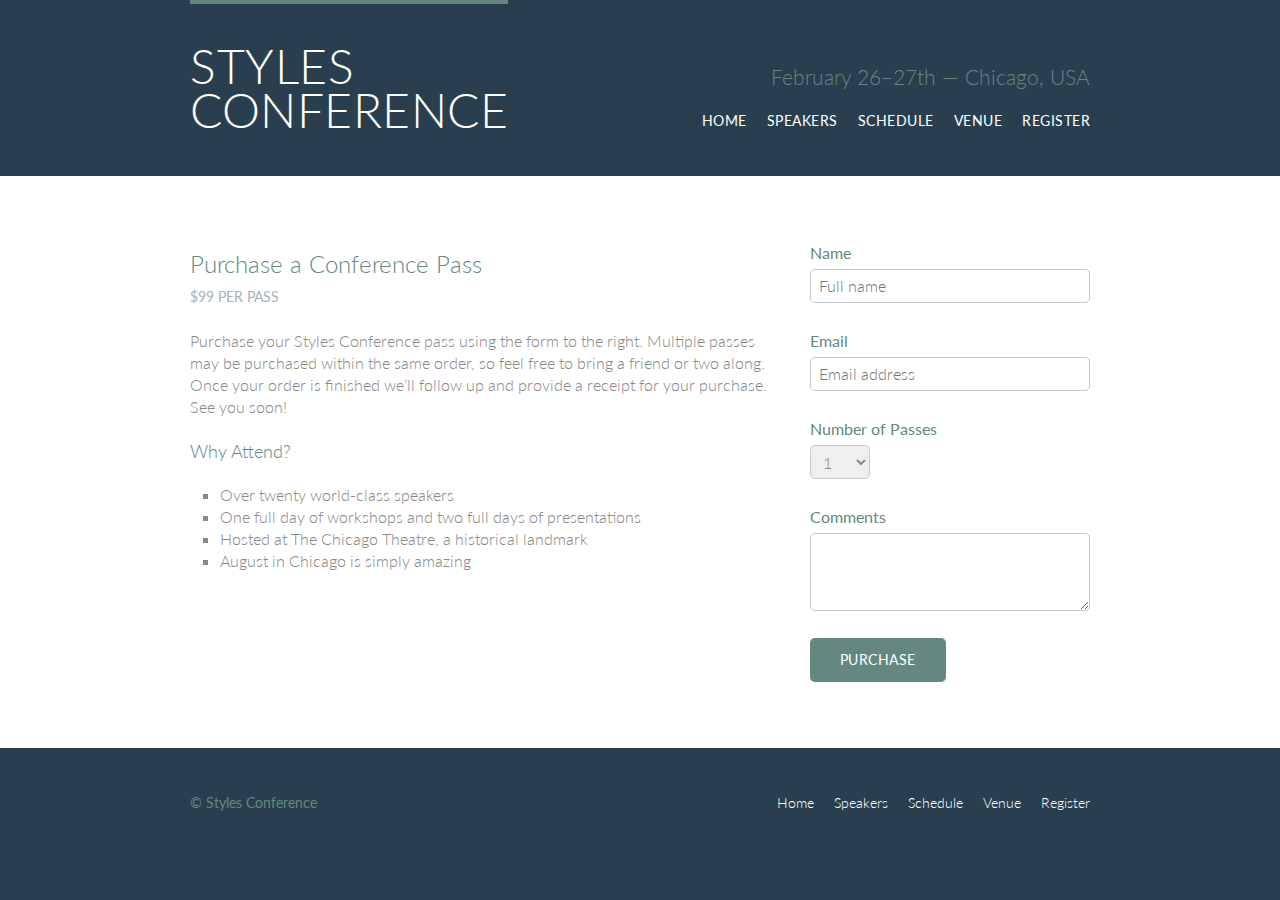
==== register.html @ ba56bffc "Update Register Page" ====
<!DOCTYPE html>
<html lang="en">
  <head>
    <meta charset="UTF-8" />
    <meta name="viewport" content="width=device-width, initial-scale=1.0" />
    <link rel="stylesheet" href="./assets/stylesheets/main.css" />
    <link
      rel="stylesheet"
      href="http://fonts.googleapis.com/css?family=Lato:100,300,400"
    />
    <title>Styles Conference</title>
  </head>
  <body>
    <header class="primary-header container group">
      <h1 class="logo">
        <a href="index.html"
          >Styles <br />
          Conference</a
        >
      </h1>
      <h3 class="tagline">February 26&ndash;27th &mdash; Chicago, USA</h3>
      <nav class="nav primary-nav">
        <!-- prettier-ignore -->
        <ul>
          <li><a href="index.html">Home</a></li><!--
          --><li><a href="speakers.html">Speakers</a></li><!--
          --><li><a href="schedule.html">Schedule</a></li><!--
          --><li><a href="venue.html">Venue</a></li><!--
          --><li><a href="register.html">Register</a></li>
        </ul>
      </nav>
    </header>

    <!-- prettier-ignore -->
    <section class="row">
      <div class="grid">
        <section class="col-2-3">
          <h2>Purchase a Conference Pass</h2>
          <h5>$99 per Pass</h5>

          <p>Purchase your Styles Conference pass using the form to the right. Multiple passes may be purchased within the same order, so feel free to bring a friend or two along. Once your order is finished we&#8217;ll follow up and provide a receipt for your purchase. See you soon!</p>

          <h4>Why Attend?</h4>

          <ul class="why-attend">
          <li>Over twenty world-class speakers</li>
            <li>One full day of workshops and two full days of presentations</li>
            <li>Hosted at The Chicago Theatre, a historical landmark</li>
            <li>August in Chicago is simply amazing</li>
          </ul>
        </section><!--
    
        --><form class="col-1-3" action="#" method="post">
          <fieldset class="register-group">

            <label>
              Name
              <input type="text" name="name" placeholder="Full name" required>
            </label>
        
            <label>
              Email
              <input type="email" name="email" placeholder="Email address" required>
            </label>
        
            <label>
              Number of Passes
              <select name="quantity" required>
                <option value="1" selected>1</option>
                <option value="2">2</option>
                <option value="3">3</option>
                <option value="4">4</option>
                <option value="5">5</option>
              </select>
            </label>
        
            <label>
              Comments
              <textarea name="comments"></textarea>
            </label>
        
          </fieldset>
        
          <input class="btn btn-default" type="submit" name="submit" value="Purchase">
        
        </form>
      </div>
    </section>

    <footer class="primary-footer group container">
      <!-- Generally, content within the <small> element will be rendered as, well, 
		small, but our CSS reset will prevent that from happening. -->
      <small>&copy; Styles Conference</small>
      <!-- prettier-ignore -->
      <nav class="nav">
        <ul>
          <li><a href="index.html">Home</a></li><!--
          --><li><a href="speakers.html">Speakers</a></li><!--
          --><li><a href="schedule.html">Schedule</a></li><!--
          --><li><a href="venue.html">Venue</a></li><!--
          --><li><a href="register.html">Register</a></li>
        </ul>
      </nav>
    </footer>
  </body>
</html>
---- assets/stylesheets/main.css ----
/* http://meyerweb.com/eric/tools/css/reset/ 2. v2.0 | 20110126
  License: none (public domain)
  Below is the code for CSS-Reset (i.e, removing any default css formatting done by browsers)
*/

html,
body,
div,
span,
applet,
object,
iframe,
h1,
h2,
h3,
h4,
h5,
h6,
p,
blockquote,
pre,
a,
abbr,
acronym,
address,
big,
cite,
code,
del,
dfn,
em,
img,
ins,
kbd,
q,
s,
samp,
small,
strike,
strong,
sub,
sup,
tt,
var,
b,
u,
i,
center,
dl,
dt,
dd,
ol,
ul,
li,
fieldset,
form,
label,
legend,
table,
caption,
tbody,
tfoot,
thead,
tr,
th,
td,
article,
aside,
canvas,
details,
embed,
figure,
figcaption,
footer,
header,
hgroup,
menu,
nav,
output,
ruby,
section,
summary,
time,
mark,
audio,
video {
  margin: 0;
  padding: 0;
  border: 0;
  font-size: 100%;
  font: inherit;
  vertical-align: baseline;
}
/* HTML5 display-role reset for older browsers */
article,
aside,
details,
figcaption,
figure,
footer,
header,
hgroup,
menu,
nav,
section {
  display: block;
}
body {
  line-height: 1;
}
ol,
ul {
  list-style: none;
}
blockquote,
q {
  quotes: none;
}
blockquote:before,
blockquote:after,
q:before,
q:after {
  content: "";
  content: none;
}
table {
  border-collapse: collapse;
  border-spacing: 0;
}

/* Main CSS */
*,
*:before,
*:after {
  -webkit-box-sizing: border-box;
  -moz-box-sizing: border-box;
  box-sizing: border-box;
}

.container {
  width: 960px;
  margin: 0 auto;
  padding-left: 30px;
  padding-right: 30px;
}

h1,
h3,
h4,
h5,
p {
  margin-bottom: 22px;
}

/*
  ========================================
  Buttons
  ========================================
*/

.btn {
  border-radius: 5px;
  color: #fff;
  cursor: pointer;
  display: inline-block;
  font-weight: 400;
  letter-spacing: 0.5px;
  margin: 0;
  text-transform: uppercase;
}
.btn-alt {
  border: 1px solid #fff;
  padding: 10px 30px;
}
.btn-alt:hover {
  background: #fff;
  color: #648880;
}

/*
  ========================================
  Home
  ========================================
*/

.hero {
  padding: 22px 80px 66px 80px;
}

/*
  ========================================
  Clearfix
  ========================================
*/
.group:before,
.group:after {
  content: "";
  display: table;
}
.group:after {
  clear: both;
}
.group {
  clear: both;
  *zoom: 1;
}

.logo {
  float: left;
  border-top: 4px solid #648880;
  padding: 40px 0 22px 0;
}

/*
  ========================================
  Primary footer
  ========================================
*/

.primary-footer small {
  float: left;
}

.primary-footer {
  padding-bottom: 44px;
  padding-top: 44px;
}

.col-1-3 {
  width: 33.33%;
}
.col-2-3 {
  width: 66.66%;
}

.col-1-3,
.col-2-3 {
  display: inline-block;
  vertical-align: top;
}
.grid,
.col-1-3,
.col-2-3 {
  padding-left: 15px;
  padding-right: 15px;
}

.container,
.grid {
  margin: 0 auto;
  width: 960px;
}
.container {
  padding-left: 30px;
  padding-right: 30px;
}

/*
  ========================================
  Custom styles
  ========================================
*/
body {
  color: #888;
  font: 300 16px/22px "Open Sans", "Helvetica Neue", Helvetica, Arial,
    sans-serif;
}
h1,
h2,
h3,
h4 {
  color: #648880;
}

h1 {
  font-size: 36px;
  line-height: 44px;
}
h2 {
  font-size: 24px;
  line-height: 44px;
}
h3 {
  font-size: 21px;
}
h4 {
  font-size: 18px;
}

h5 {
  color: #a9b2b9;
  font-size: 14px;
  font-weight: 400;
}

strong {
  font-weight: 400;
}
cite,
em {
  font-style: italic;
}

/*
  ========================================
  Links
  ========================================
*/

a:hover {
  color: #a9b2b9;
}
a {
  color: #648880;
}

.logo {
  border-top: 4px solid #648880;
  float: left;
  font-size: 48px;
  font-weight: 300;
  letter-spacing: 0.5px;
  line-height: 44px;
  padding: 40px 0 22px 0;
  text-transform: uppercase;
}

.tagline {
  margin: 66px 0 22px 0;
}

.primary-nav {
  font-size: 14px;
  font-weight: 400;
}

.primary-footer {
  color: #648880;
  font-size: 14px;
  padding-bottom: 44px;
  padding-top: 44px;
}
.primary-footer small {
  float: left;
  font-weight: 400;
}

.primary-footer {
  color: #648880;
  font-size: 14px;
  padding-bottom: 44px;
  padding-top: 44px;
}
.primary-footer small {
  float: left;
  font-weight: 400;
}

.hero h2 {
  font-size: 36px;
}

.teaser a:hover h3 {
  color: #a9b2b9;
}

.note {
  text-decoration: underline;
}

a {
  color: #648880;
  text-decoration: none;
}
a:hover {
  color: #a9b2b9;
}
p a {
  border-bottom: 1px solid #dfe2e5;
}
h5 {
  color: #a9b2b9;
  font-size: 14px;
  font-weight: 400;
  text-transform: uppercase;
}

.primary-nav {
  font-size: 14px;
  font-weight: 400;
  letter-spacing: 0.5px;
  text-transform: uppercase;
}

.tagline {
  margin: 66px 0 22px 0;
  text-align: right;
}

/*
  ========================================
  Navigation
  ========================================
*/

.nav {
  text-align: right;
}

body {
  background: #293f50;
  color: #888;
  font: 300 16px/22px "Lato", "Open Sans", "Helvetica Neue", Helvetica, Arial,
    sans-serif;
}

.hero p {
  font-size: 24px;
  font-weight: 300;
}

.primary-header a,
.primary-footer a {
  color: #fff;
}
.primary-header a:hover,
.primary-footer a:hover {
  color: #648880;
}

.hero {
  color: #fff;
  line-height: 44px;
  padding: 22px 80px 66px 80px;
  text-align: center;
}

/*
  ========================================
  Rows
  ========================================
*/

.row {
  background: #fff;
  padding: 66px 0 44px 0;
}

.row,
.row-alt {
  min-width: 960px;
}

.row-alt {
  background: #cbe2c1;
  background: -webkit-linear-gradient(to right, #a1d3b0, #f6f1d3);
  background: -moz-linear-gradient(to right, #a1d3b0, #f6f1d3);
  background: linear-gradient(to right, #a1d3b0, #f6f1d3);
  padding: 44px 0 22px 0;
}
/*
  ========================================
  Leads
  ========================================
*/

.lead {
  text-align: center;
}
.lead p {
  font-size: 21px;
  line-height: 33px;
}

.nav li {
  display: inline-block;
  margin: 0 10px;
  vertical-align: top;
}
.nav li:last-child {
  /* Doing so ensures that any horizontal space between the last <li> element and the edge of its 
  parent element is removed. */
  margin-right: 0;
}

/*
  ========================================
  Speakers
  ========================================
*/

.speaker-info {
  border: 1px solid #dfe2e5;
  border-radius: 5px;
  margin-top: 88px;
  padding: 22px 0;
  text-align: center;
}

.speaker {
  margin-bottom: 44px;
}

.teaser img {
  border-radius: 5px;
  display: block;
  margin-bottom: 22px;
  max-width: 100%;
}

.speaker-info img {
  border-radius: 50%;
  height: 130px;
  margin: -66px 0 22px 0;
  vertical-align: top;
}

/*
  ========================================
  Venue
  ========================================
*/

.venue-theatre {
  margin-bottom: 66px;
}
.venue-hotel {
  margin-bottom: 22px;
}
.venue-map {
  height: 264px;
}

/*
  ========================================
  Register
  ========================================
*/

.why-attend {
  list-style: square;
  margin: 0 0 22px 30px;
}
form {
  margin-bottom: 22px;
}
input,
select,
textarea {
  font: 300 16px/22px "Lato", "Open Sans", "Helvetica Neue", Helvetica, Arial,
    sans-serif;
}

.register-group label {
  color: #648880;
  cursor: pointer;
  font-weight: 400;
}
.register-group input,
.register-group select,
.register-group textarea {
  border: 1px solid #c6c9cc;
  border-radius: 5px;
  color: #888;
  display: block;
  margin: 5px 0 27px 0;
  padding: 5px 8px;
}
.register-group input,
.register-group textarea {
  width: 100%;
}
.register-group select {
  height: 34px;
  width: 60px;
}
.register-group textarea {
  height: 78px;
}
.btn-default {
  border: 0;
  background: #648880;
  padding: 11px 30px;
  font-size: 14px;
}
.btn-default:hover {
  background: #77a198;
}
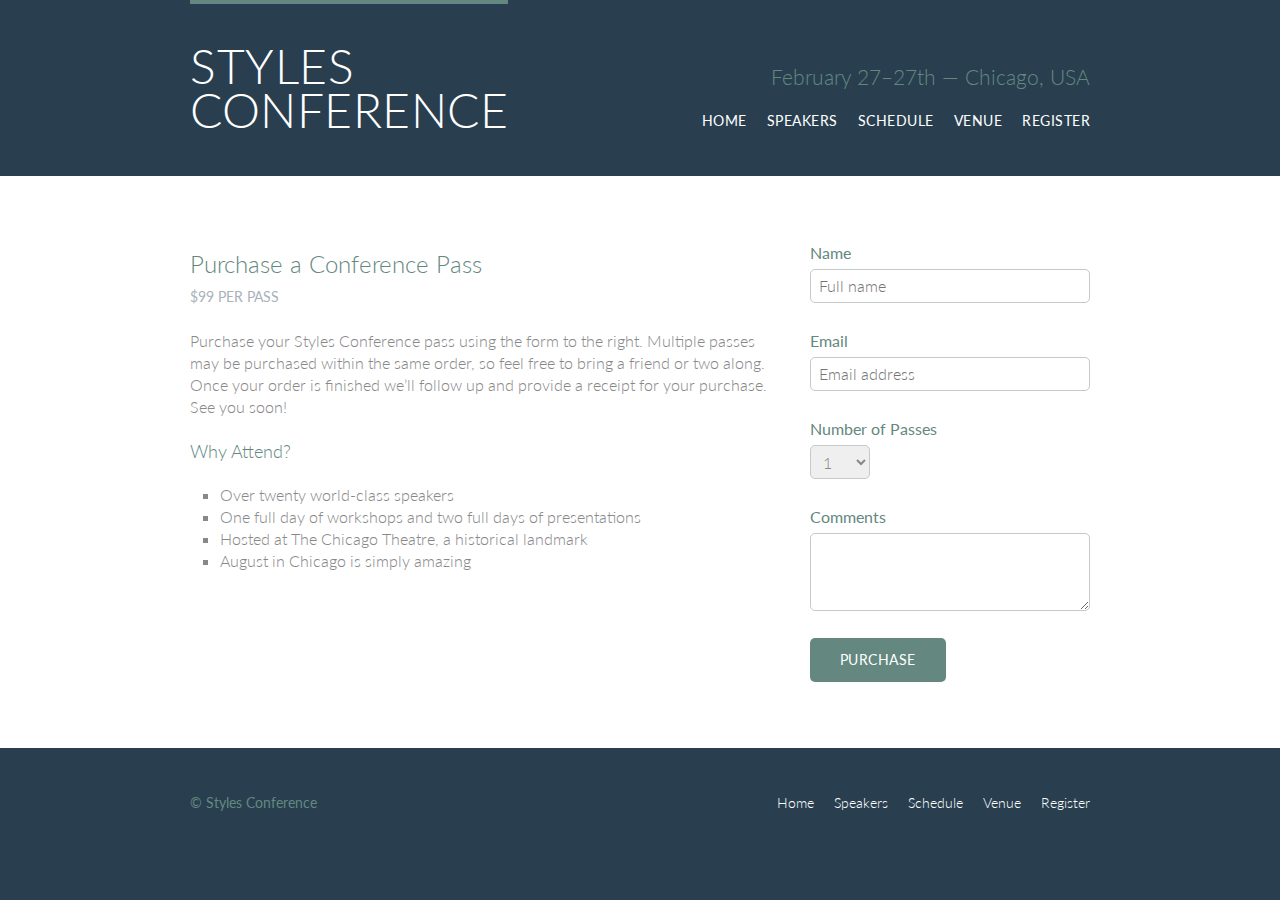
==== commit a1b19156: "Update Register Page" ====
--- a/register.html
+++ b/register.html
@@ -18,7 +18,7 @@
           Conference</a
         >
       </h1>
-      <h3 class="tagline">February 26&ndash;27th &mdash; Chicago, USA</h3>
+      <h3 class="tagline">February 27&ndash;27th &mdash; Chicago, USA</h3>
       <nav class="nav primary-nav">
         <!-- prettier-ignore -->
         <ul>
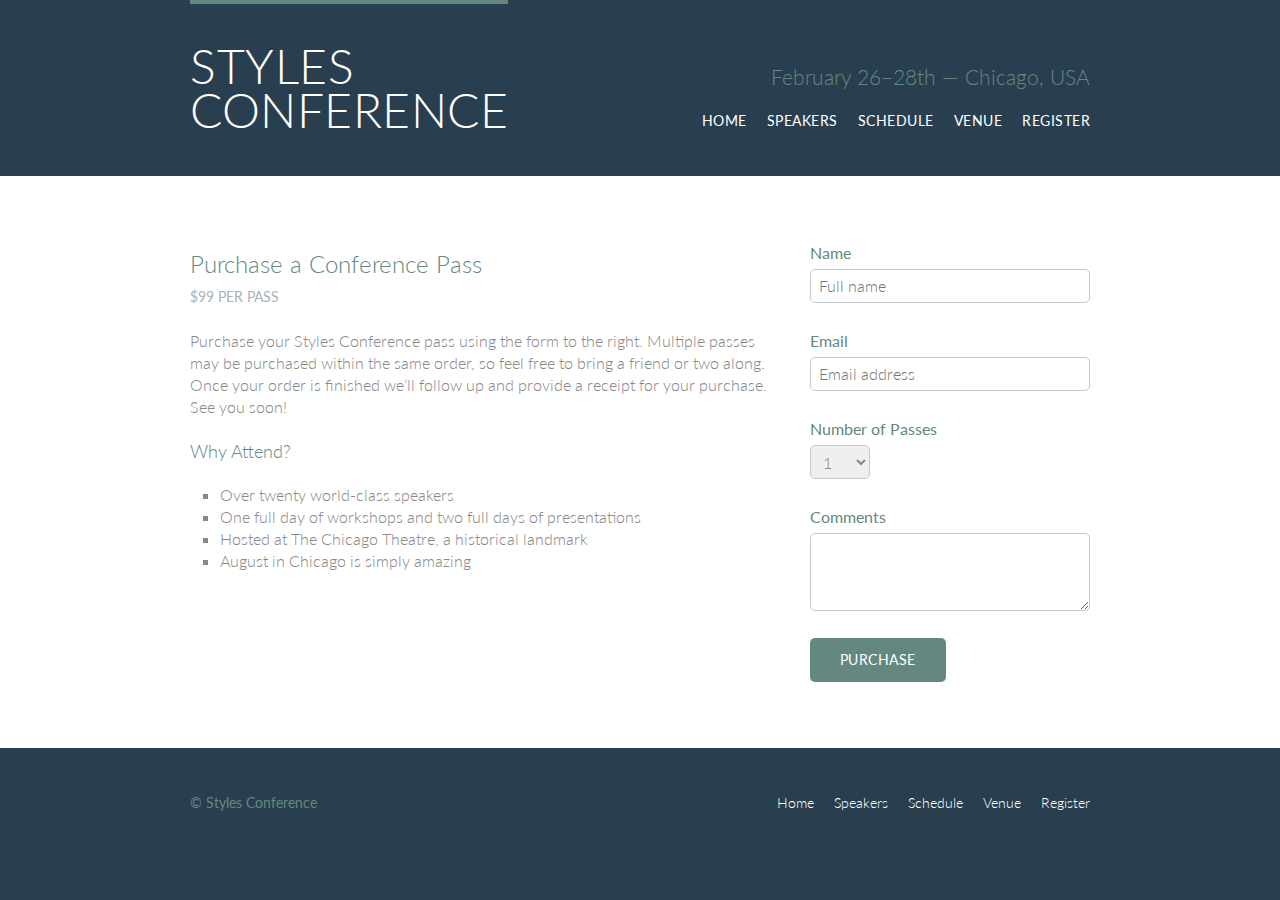
==== commit fcebd61c: "Update register.html" ====
--- a/register.html
+++ b/register.html
@@ -18,7 +18,7 @@
           Conference</a
         >
       </h1>
-      <h3 class="tagline">February 27&ndash;27th &mdash; Chicago, USA</h3>
+      <h3 class="tagline">February 26&ndash;28th &mdash; Chicago, USA</h3>
       <nav class="nav primary-nav">
         <!-- prettier-ignore -->
         <ul>
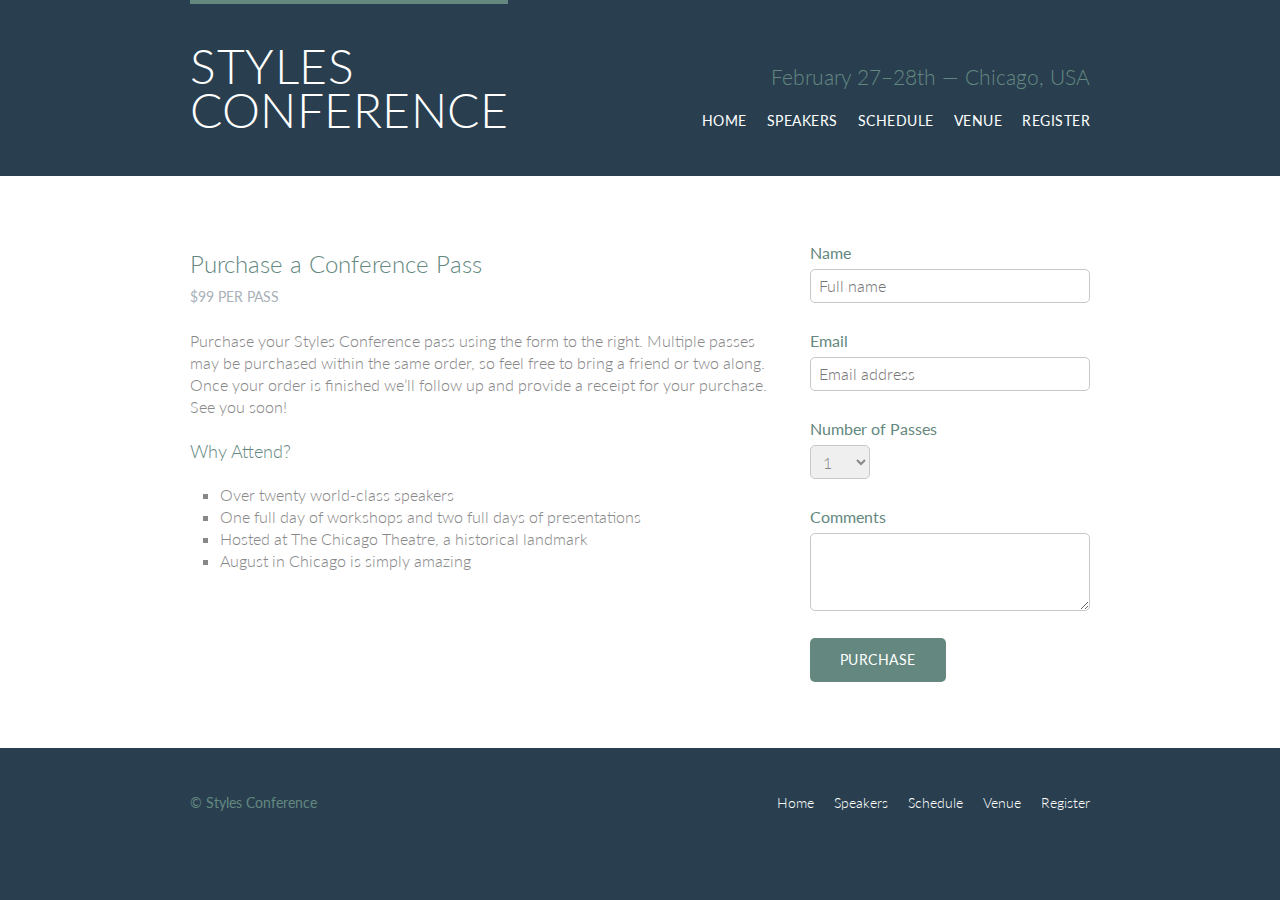
==== commit d179a1ea: "Update register.html" ====
--- a/register.html
+++ b/register.html
@@ -18,7 +18,7 @@
           Conference</a
         >
       </h1>
-      <h3 class="tagline">February 26&ndash;28th &mdash; Chicago, USA</h3>
+      <h3 class="tagline">February 27&ndash;28th &mdash; Chicago, USA</h3>
       <nav class="nav primary-nav">
         <!-- prettier-ignore -->
         <ul>
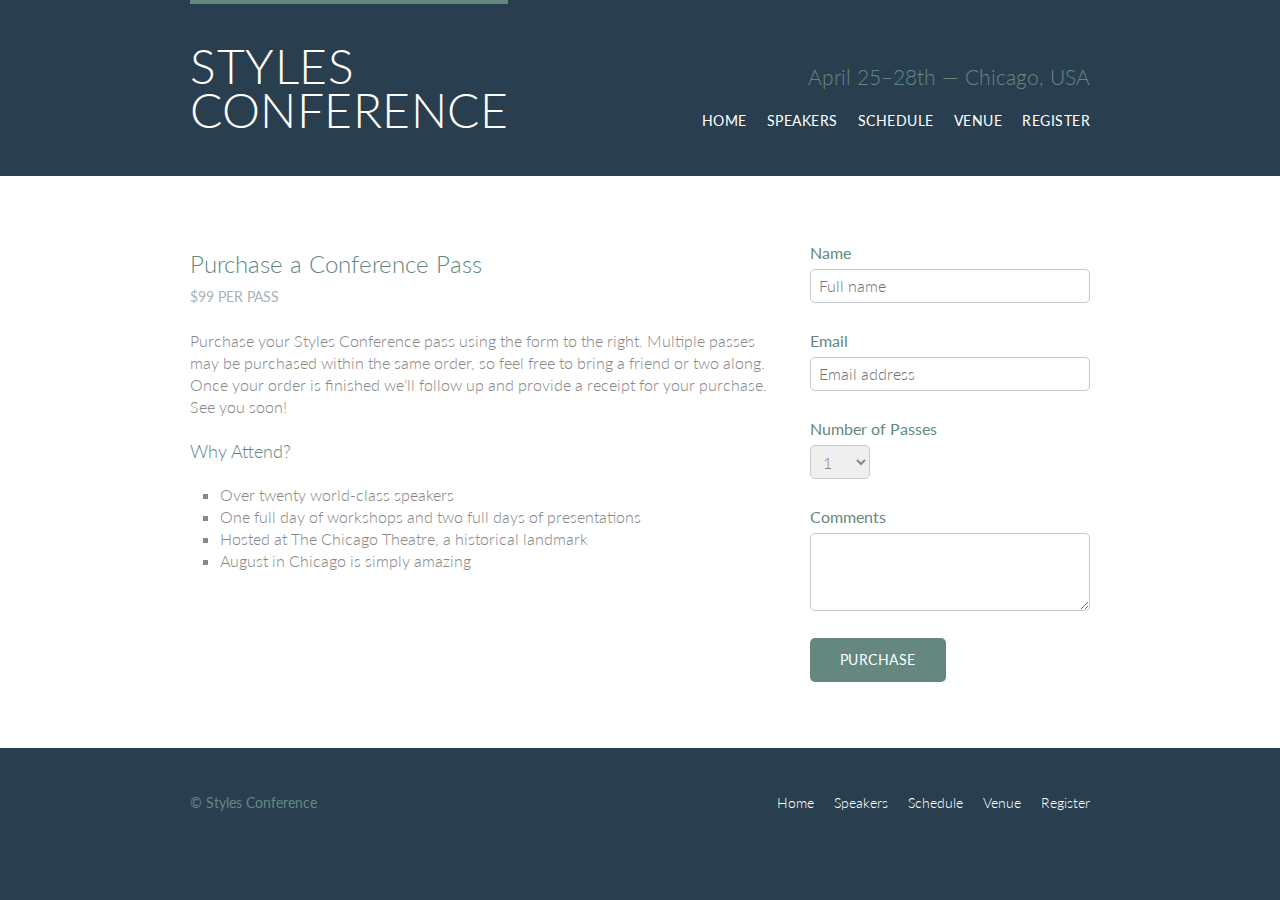
==== commit 7b60cc73: "Update register.html" ====
--- a/register.html
+++ b/register.html
@@ -18,7 +18,7 @@
           Conference</a
         >
       </h1>
-      <h3 class="tagline">February 27&ndash;28th &mdash; Chicago, USA</h3>
+      <h3 class="tagline">April 25&ndash;28th &mdash; Chicago, USA</h3>
       <nav class="nav primary-nav">
         <!-- prettier-ignore -->
         <ul>
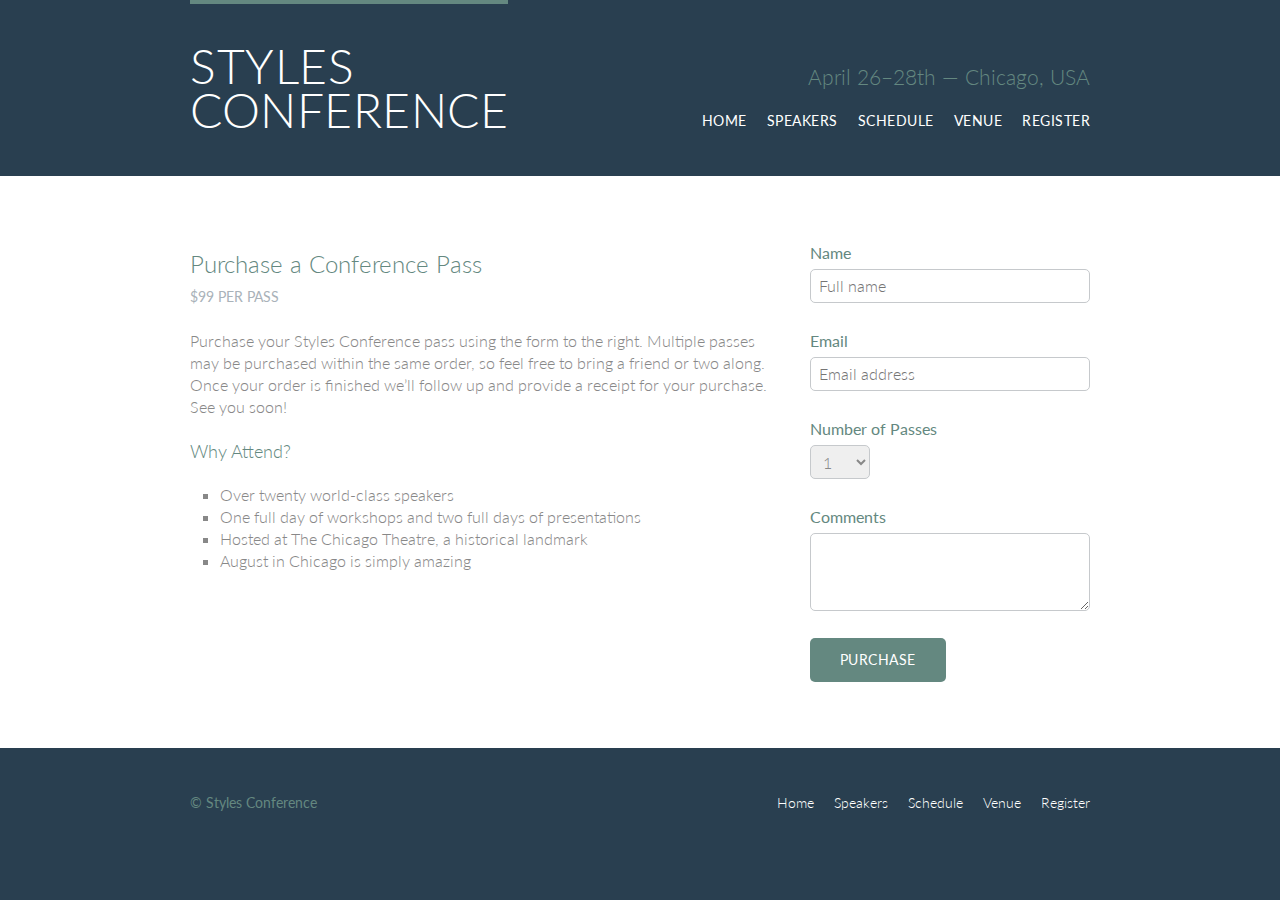
==== commit ec725d63: "Update register.html" ====
--- a/register.html
+++ b/register.html
@@ -18,7 +18,7 @@
           Conference</a
         >
       </h1>
-      <h3 class="tagline">April 25&ndash;28th &mdash; Chicago, USA</h3>
+      <h3 class="tagline">April 26&ndash;28th &mdash; Chicago, USA</h3>
       <nav class="nav primary-nav">
         <!-- prettier-ignore -->
         <ul>
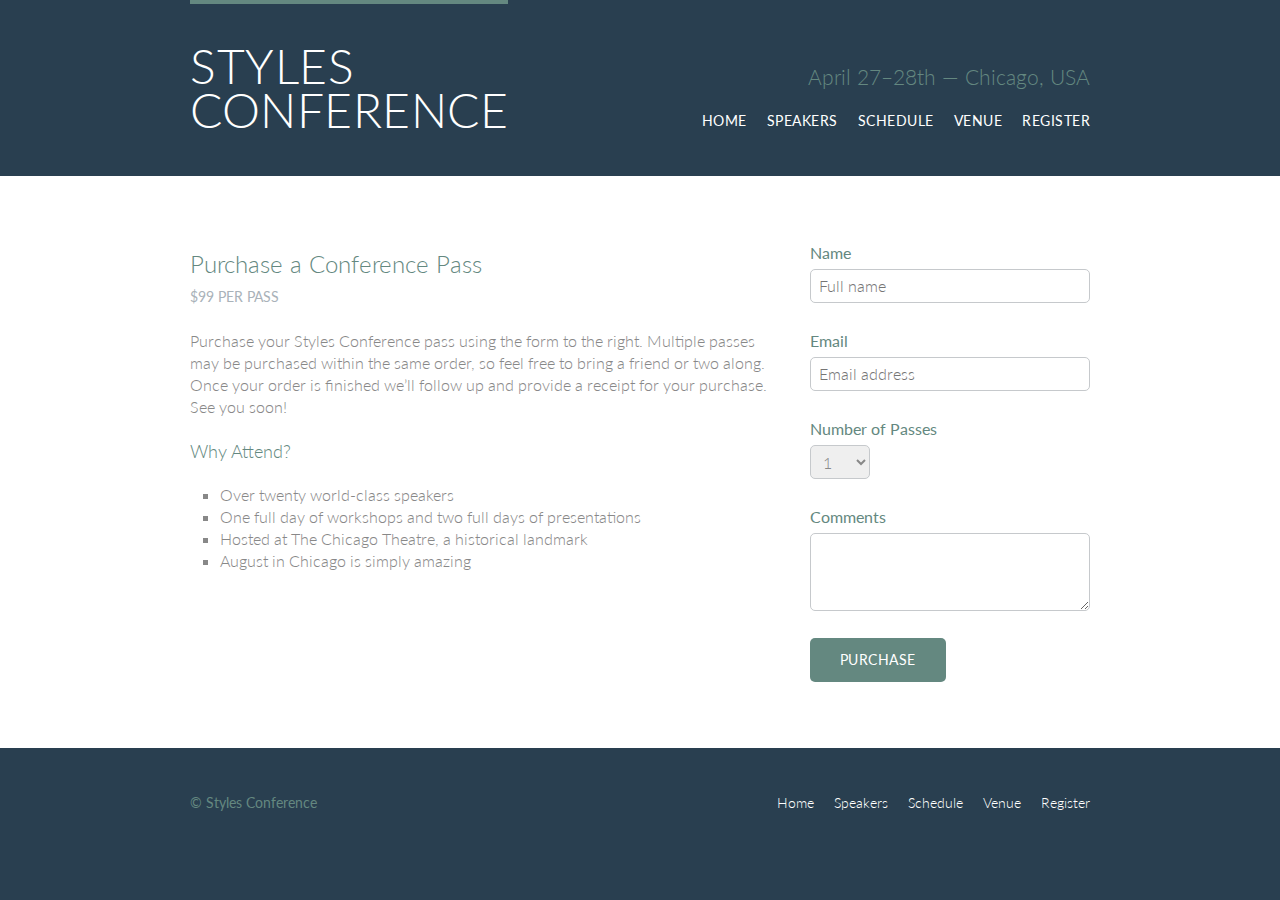
==== commit 1cacd10c: "Update register.html" ====
--- a/register.html
+++ b/register.html
@@ -18,7 +18,7 @@
           Conference</a
         >
       </h1>
-      <h3 class="tagline">April 26&ndash;28th &mdash; Chicago, USA</h3>
+      <h3 class="tagline">April 27&ndash;28th &mdash; Chicago, USA</h3>
       <nav class="nav primary-nav">
         <!-- prettier-ignore -->
         <ul>
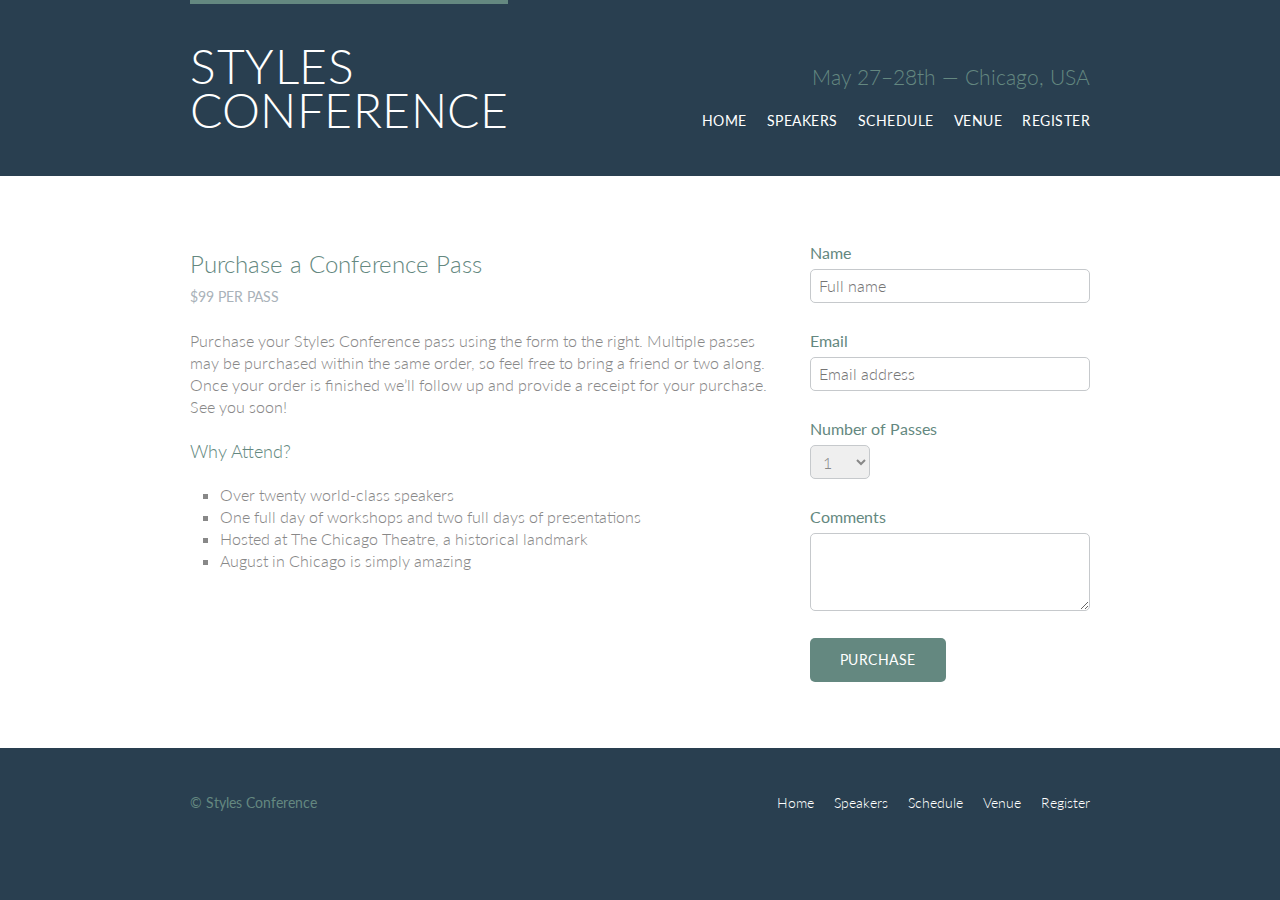
==== commit 76fdd2a0: "Update register.html" ====
--- a/register.html
+++ b/register.html
@@ -18,7 +18,7 @@
           Conference</a
         >
       </h1>
-      <h3 class="tagline">April 27&ndash;28th &mdash; Chicago, USA</h3>
+      <h3 class="tagline">May 27&ndash;28th &mdash; Chicago, USA</h3>
       <nav class="nav primary-nav">
         <!-- prettier-ignore -->
         <ul>
